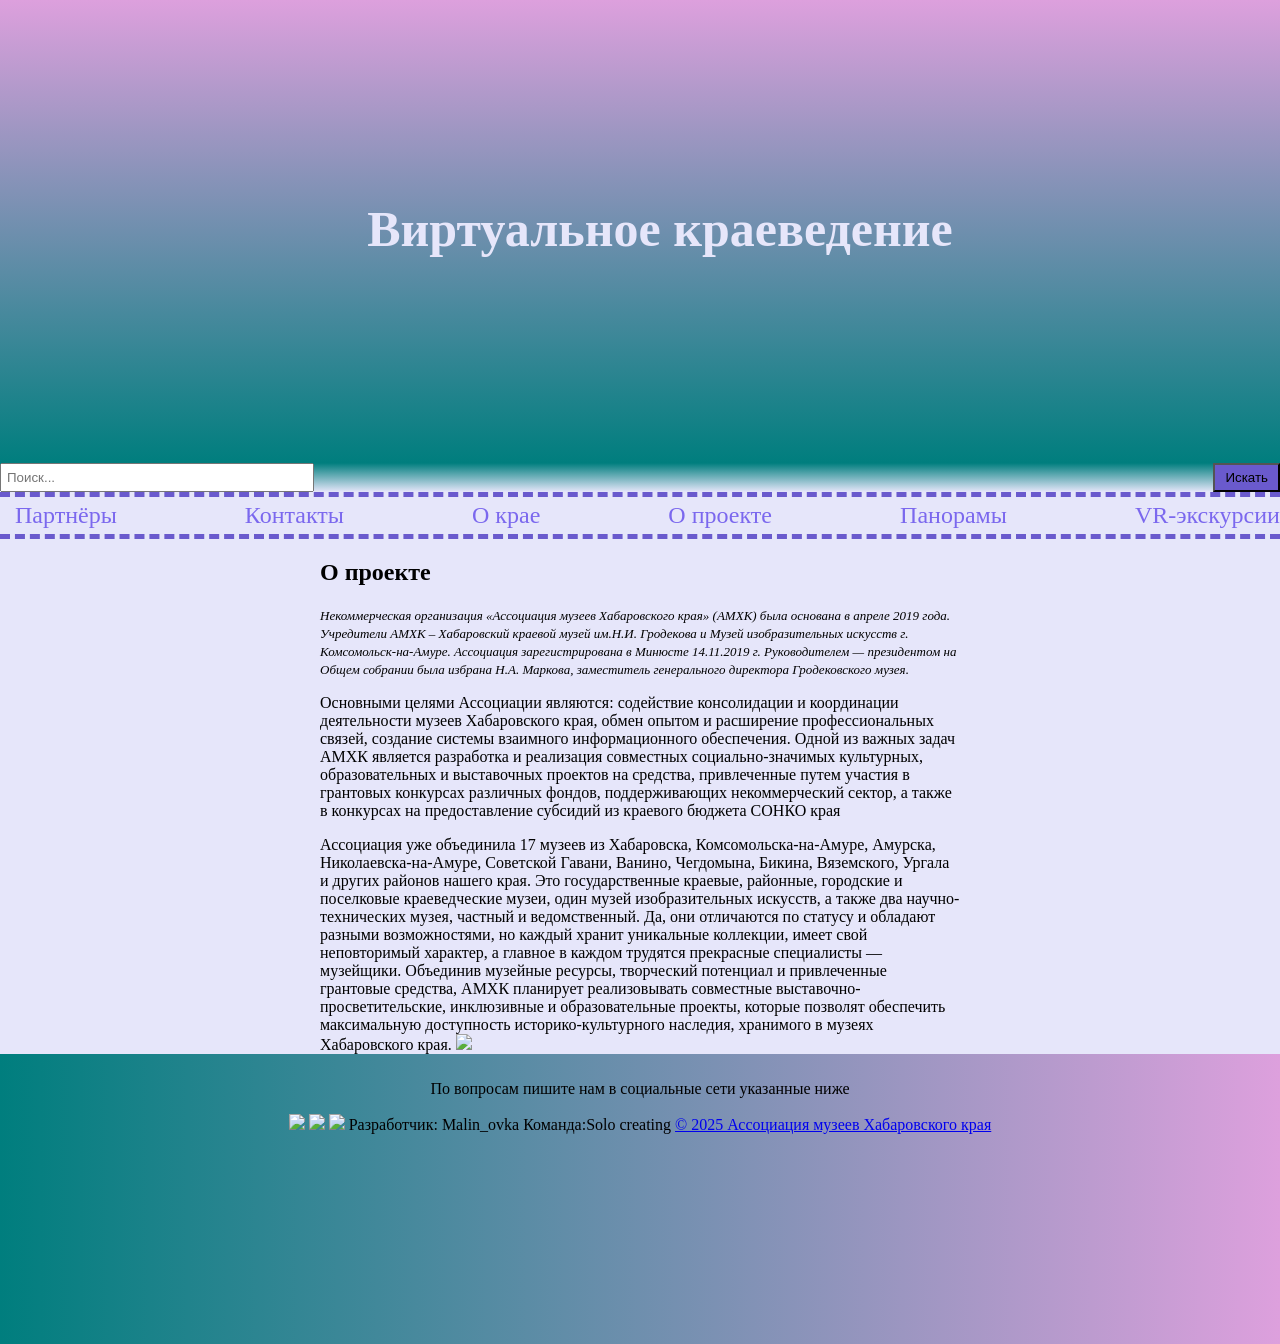
==== index.html @ 458a1da1 "Add files via upload" ====
<!DOCTYPE html>
<html lang="en">
    <meta charset="UTF-8">
    <link rel='stylesheet' href='CSS.css'>
    <title>Виртуальное краеведение</title>
 <body> 
 <meta name="google-site-verification" content="ejl7MgL__fWrnYDZq-q5yiEplc8-ohiOr8DZ_Ox9Dyg" />  
<header>

<h1>Виртуальное краеведение</h1>
</header> 
<form class="search" action="/search" method="get">
    <input type="text" name="query" placeholder="Поиск...">
    <button type="submit">Искать</button>
</form>
    <nav>
        <a class="nav-link" href="team.html"><span>Партнёры</span></a>
        <a class="nav-link" href="https://khabkraimuseum.wordpress.com/"><span>Контакты</span></a>
       <a class="nav-link" href="aboutkray.html"><span>О крае</span></a>
       <a class="nav-link" href="index.html.html"><span>О проекте</span></a>
       <a class="nav-link" href="panorama.html"><span>Панорамы</span></a>
       <a class="nav-link" href="VR.html"><span>VR-экскурсии</span></a>
    </nav>
 

    <main class='progect'>
        <h2>О проекте</h2>
        
        <t1><i>Некоммерческая организация «Ассоциация музеев Хабаровского края» (АМХК) была основана в апреле 2019 года. Учредители АМХК – Хабаровский краевой музей им.Н.И. Гродекова и Музей изобразительных искусств г. Комсомольск-на-Амуре. Ассоциация зарегистрирована в Минюсте 14.11.2019 г. Руководителем — президентом на Общем собрании  была избрана Н.А. Маркова, заместитель генерального директора Гродековского музея.</i></t1>
        
        <p>Основными целями Ассоциации являются: содействие консолидации  и координации деятельности музеев Хабаровского края, обмен опытом и расширение профессиональных связей, создание системы взаимного информационного обеспечения. Одной из важных задач АМХК является разработка и реализация совместных социально-значимых культурных, образовательных и выставочных проектов на средства, привлеченные путем участия в грантовых конкурсах различных фондов, поддерживающих некоммерческий сектор, а также в конкурсах на предоставление субсидий из краевого бюджета СОНКО края</p>

        <t3>Ассоциация уже объединила 17 музеев из Хабаровска, Комсомольска-на-Амуре, Амурска, Николаевска-на-Амуре, Советской Гавани, Ванино, Чегдомына, Бикина, Вяземского, Ургала и других районов нашего края. Это государственные краевые, районные, городские и поселковые краеведческие музеи,  один музей изобразительных искусств, а также два научно-технических музея, частный и ведомственный. Да, они отличаются по статусу и обладают разными возможностями, но каждый хранит уникальные коллекции, имеет свой неповторимый характер, а главное в каждом трудятся прекрасные специалисты — музейщики. Объединив музейные ресурсы, творческий потенциал и привлеченные грантовые средства, АМХК планирует реализовывать совместные выставочно-просветительские, инклюзивные и образовательные проекты, которые позволят обеспечить максимальную доступность историко-культурного наследия, хранимого в музеях Хабаровского края.</t3>

        <img class="logo" src="https://mail.yandex.ru/message_part/лого+ассоциации+мини.png?_uid=1895197903&hid=1.1.2&ids=189151184349561223&name=лого+ассоциации+мини.png&yandex_class=yandex_inline_content_320.mail:1895197903.E9876654:365700520755187471563695650831_1.1.2_189151184349561223" height="200px">
    </main>
        

    
</body>
<div class="container">
  

<footer class="footer">
<p>По вопросам пишите нам в социальные сети указанные ниже</p>
<a class="sots_seti" href="https://web.telegram.org/a/"><img class="cts" src="https://новодвинск.петромост.рф/bitrix/templates/pie/tg.png" height="50px"></a>

<a class="sots_seti" href="https://web.whatsapp.com/"><img class="cts" src="https://i.pinimg.com/originals/0b/73/58/0b7358788324a8d9353272c63ba7704b.png" height="50px"></a>

<a class="sots_seti" href="https://vk.com/"><img class="cts" src="https://upload.wikimedia.org/wikipedia/commons/thumb/2/21/VK.com-logo.svg/1200px-VK.com-logo.svg.png" height="50px"></a>
<t4> Разработчик: Malin_ovka Команда:Solo creating</t4>
<a href="https://khabkraimuseum.wordpress.com/">© 2025 Ассоциация музеев Хабаровского края</a>


<body>

<div style="height:200px">
</div>

<button onclick="topFunction()" id="myBtn" title="Наверх">↑ Наверх</button>

<script>
window.onscroll = function() {scrollFunction()};

function scrollFunction() {
  if (document.body.scrollTop > 20 || document.documentElement.scrollTop > 20) {
    document.getElementById("myBtn").style.display = "block";
  } else {
    document.getElementById("myBtn").style.display = "none";
  }
}

function topFunction() {
  document.body.scrollTop = 0;
  document.documentElement.scrollTop = 0;
}
</script>

</div>
</footer>
</html>
---- CSS.css ----
body{
    background-color: #e6e6fa;
    margin: 0;
    min-height: 100vh; 
    position: relative;
}
h1{font-size: 50px;
    color: #e6e6fa;
    font-family:Arial Black;
    padding-top:200px;
    padding-bottom: 205px;
    padding-right: 10px;
    padding-left:50px;
    text-stroke: 10px #7B68EE;
    margin: 0px;
    background-image: url(https://mail.yandex.ru/message_part/лого+ассоциации+новый.png?_uid=1895197903&name=лого+ассоциации+новый.png&hid=1.2&ids=189151184349561208&no_disposition=y&exif_rotate=y);
    justify-content:space-around;
    background-repeat: no-repeat;
    justify-content: right;
}

header{
    
    text-align: center;
    background-image: linear-gradient(#dda0dd, #007e7e);
}

.search{
    background-image: linear-gradient(#007e7e, #e6e6fa);
    justify-content: center;
    display: flex;
    justify-content: space-between;
}

form {
    display: flex;
    justify-content: center;
    margin: 0px;
}

input[type="text"] {
    width: 300px;
    padding: 5px;
    margin-right: 0px;
}

button {
    padding: 5px 10px;
  background-color: #6A5ACD;
}

nav{
    color: ;
    background-color: #e6e6fa;
	border-top: 5px dashed #6A5ACD;
    border-bottom: 5px dashed #6A5ACD;
    padding: 5px 0px 5px 15px;
    display: flex;
    justify-content: space-between;
}

.nav-link{
	font-size: 24px;
    color: #7B68EE;
    border-bottom: 5px solid none;
    text-decoration: none;
    display: block;
    }
.nav-link:hover{
    opacity: 0.5;border: 10px solid #e6e6fa;
}

}

h2{ justify-content: space-between;
    font-size: 40px;
    color: #007e7e;
    font-family: Comic Sans MS;
    justify-content:space-around;
    text-align: center;
}

h3{
    font-size: 40px;
    color:#007e7e;
    font-family:Comic Sans MS; 
}

t1{
    margin: 0;
    padding: 0;
    justify-content: space-between;
    justify-content:space-around;
    text-align: center;
    font-family: Arial Black;
    font-size: 13px;
    text-align: center;
}
main.progect{
    padding: 0;
    justify-content: center;
    width: 50%; 
    margin: 0 auto;
}
logo{
    flex-wrap: wrap;
    display: flex;
    float: right;
}


footer {
    background-image: linear-gradient(to right,#007e7e, #dda0dd);
    
    bottom: 0;
    left: 0;
    width: 100%;
    text-align: center;
    padding: 10px 0;
}

.back-to-top {
    color: 255, 0, 0;
    position: fixed;
    bottom: 20px;
    right: 20px;
    display: none;
    font-size: 24px;
    color: #ffff;
    background: #0000;
    padding: 5px 10px;
    border-radius: 5px;
    cursor: pointer;
    z-index: 1000;
}
.back-to-top:hover {
    background: #333;
    text-decoration: none;
}
iframe{
    pozition: fixed;
    float: right;
    border-top: 5px dashed #6A5ACD;
    border-bottom: 5px dashed #6A5ACD;
    display: flex;
    justify-content: space-between;
}
#myBtn {
  display: none;
  position: fixed;
  bottom: 20px;
  right: 30px;
  z-index: 99;
  border: none;
  outline: none;
  background-color: #555;
  color: white;
  cursor: pointer;
  padding: 15px;
  border-radius: 10px;
  font-size: 18px;
}

#myBtn:hover {
  background-color: #333;
}
t4{
    
    
}
.rama{
    size:100%;
}
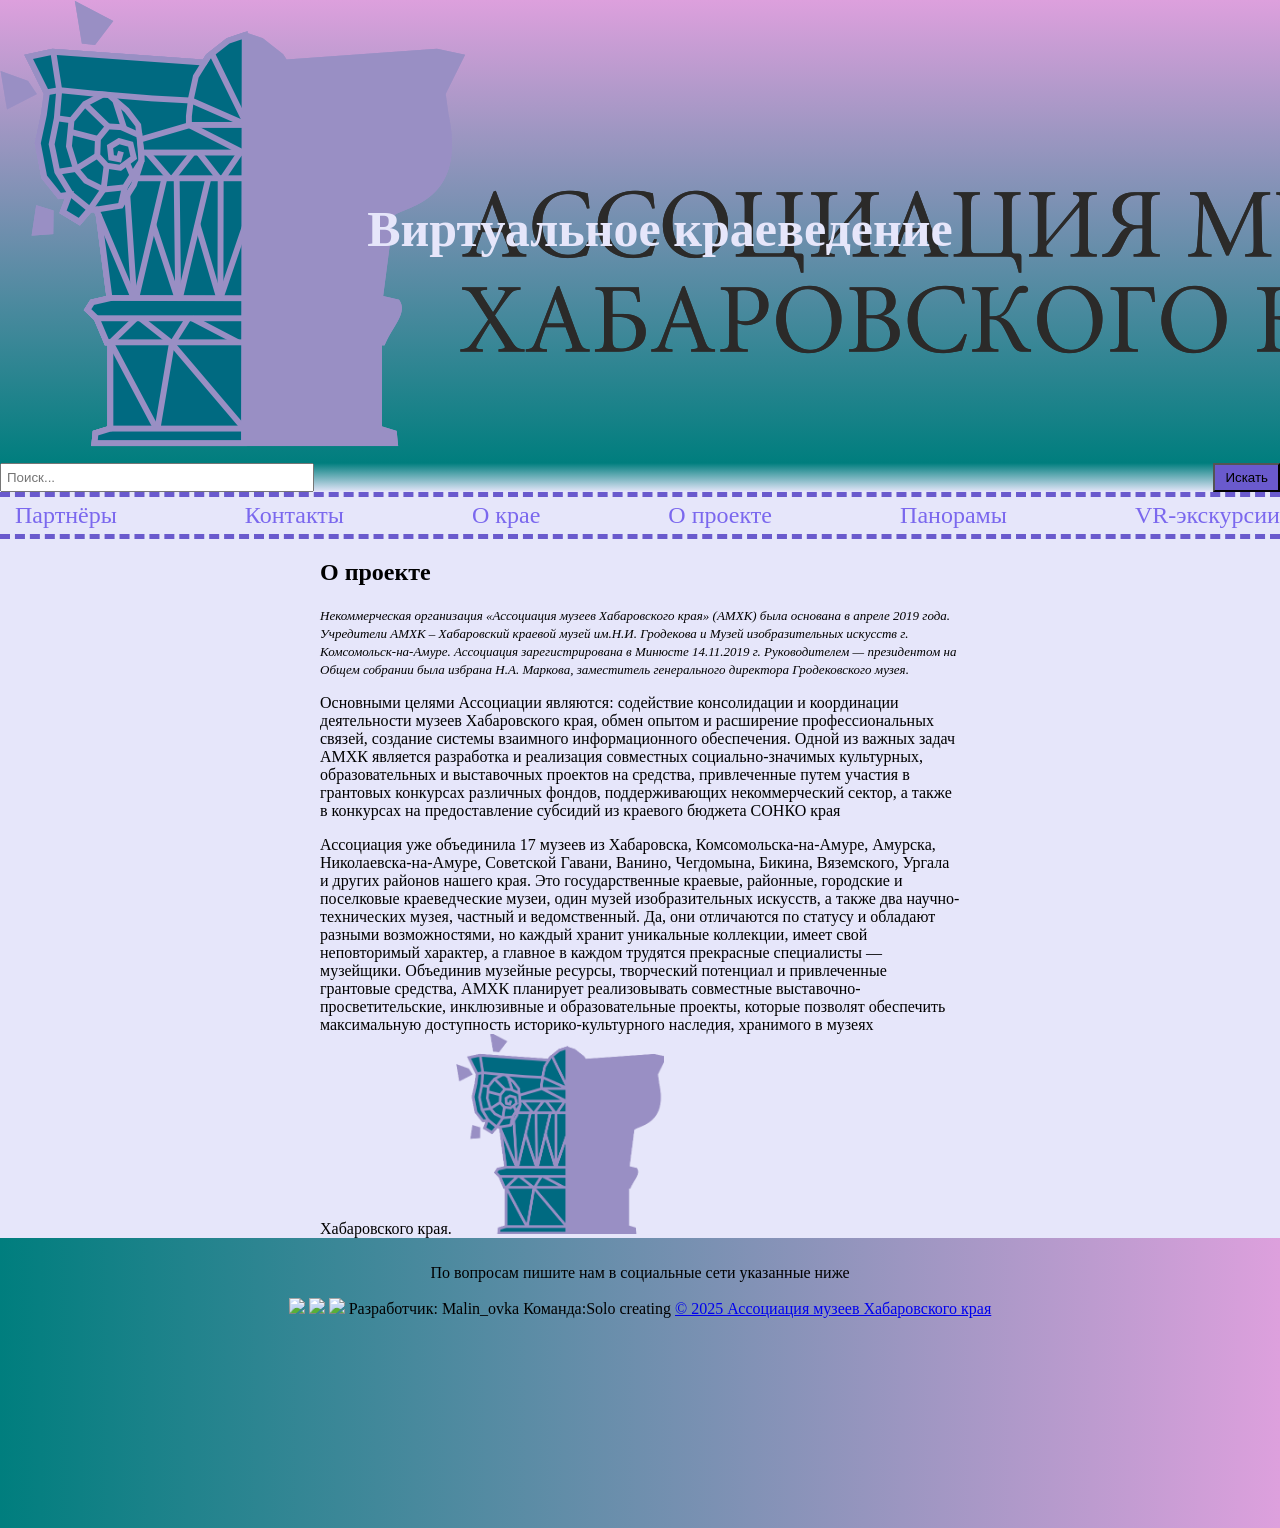
==== commit a88ac529: "Add files via upload" ====
--- a/index.html
+++ b/index.html
@@ -32,7 +32,7 @@
 
         <t3>Ассоциация уже объединила 17 музеев из Хабаровска, Комсомольска-на-Амуре, Амурска, Николаевска-на-Амуре, Советской Гавани, Ванино, Чегдомына, Бикина, Вяземского, Ургала и других районов нашего края. Это государственные краевые, районные, городские и поселковые краеведческие музеи,  один музей изобразительных искусств, а также два научно-технических музея, частный и ведомственный. Да, они отличаются по статусу и обладают разными возможностями, но каждый хранит уникальные коллекции, имеет свой неповторимый характер, а главное в каждом трудятся прекрасные специалисты — музейщики. Объединив музейные ресурсы, творческий потенциал и привлеченные грантовые средства, АМХК планирует реализовывать совместные выставочно-просветительские, инклюзивные и образовательные проекты, которые позволят обеспечить максимальную доступность историко-культурного наследия, хранимого в музеях Хабаровского края.</t3>
 
-        <img class="logo" src="https://mail.yandex.ru/message_part/лого+ассоциации+мини.png?_uid=1895197903&hid=1.1.2&ids=189151184349561223&name=лого+ассоциации+мини.png&yandex_class=yandex_inline_content_320.mail:1895197903.E9876654:365700520755187471563695650831_1.1.2_189151184349561223" height="200px">
+        <img class="logo" src="logo_mini.png" height="200px">
     </main>
         
 
--- a/CSS.css
+++ b/CSS.css
@@ -13,7 +13,7 @@
     padding-left:50px;
     text-stroke: 10px #7B68EE;
     margin: 0px;
-    background-image: url(https://mail.yandex.ru/message_part/лого+ассоциации+новый.png?_uid=1895197903&name=лого+ассоциации+новый.png&hid=1.2&ids=189151184349561208&no_disposition=y&exif_rotate=y);
+    background-image: url("logo.png");
     justify-content:space-around;
     background-repeat: no-repeat;
     justify-content: right;
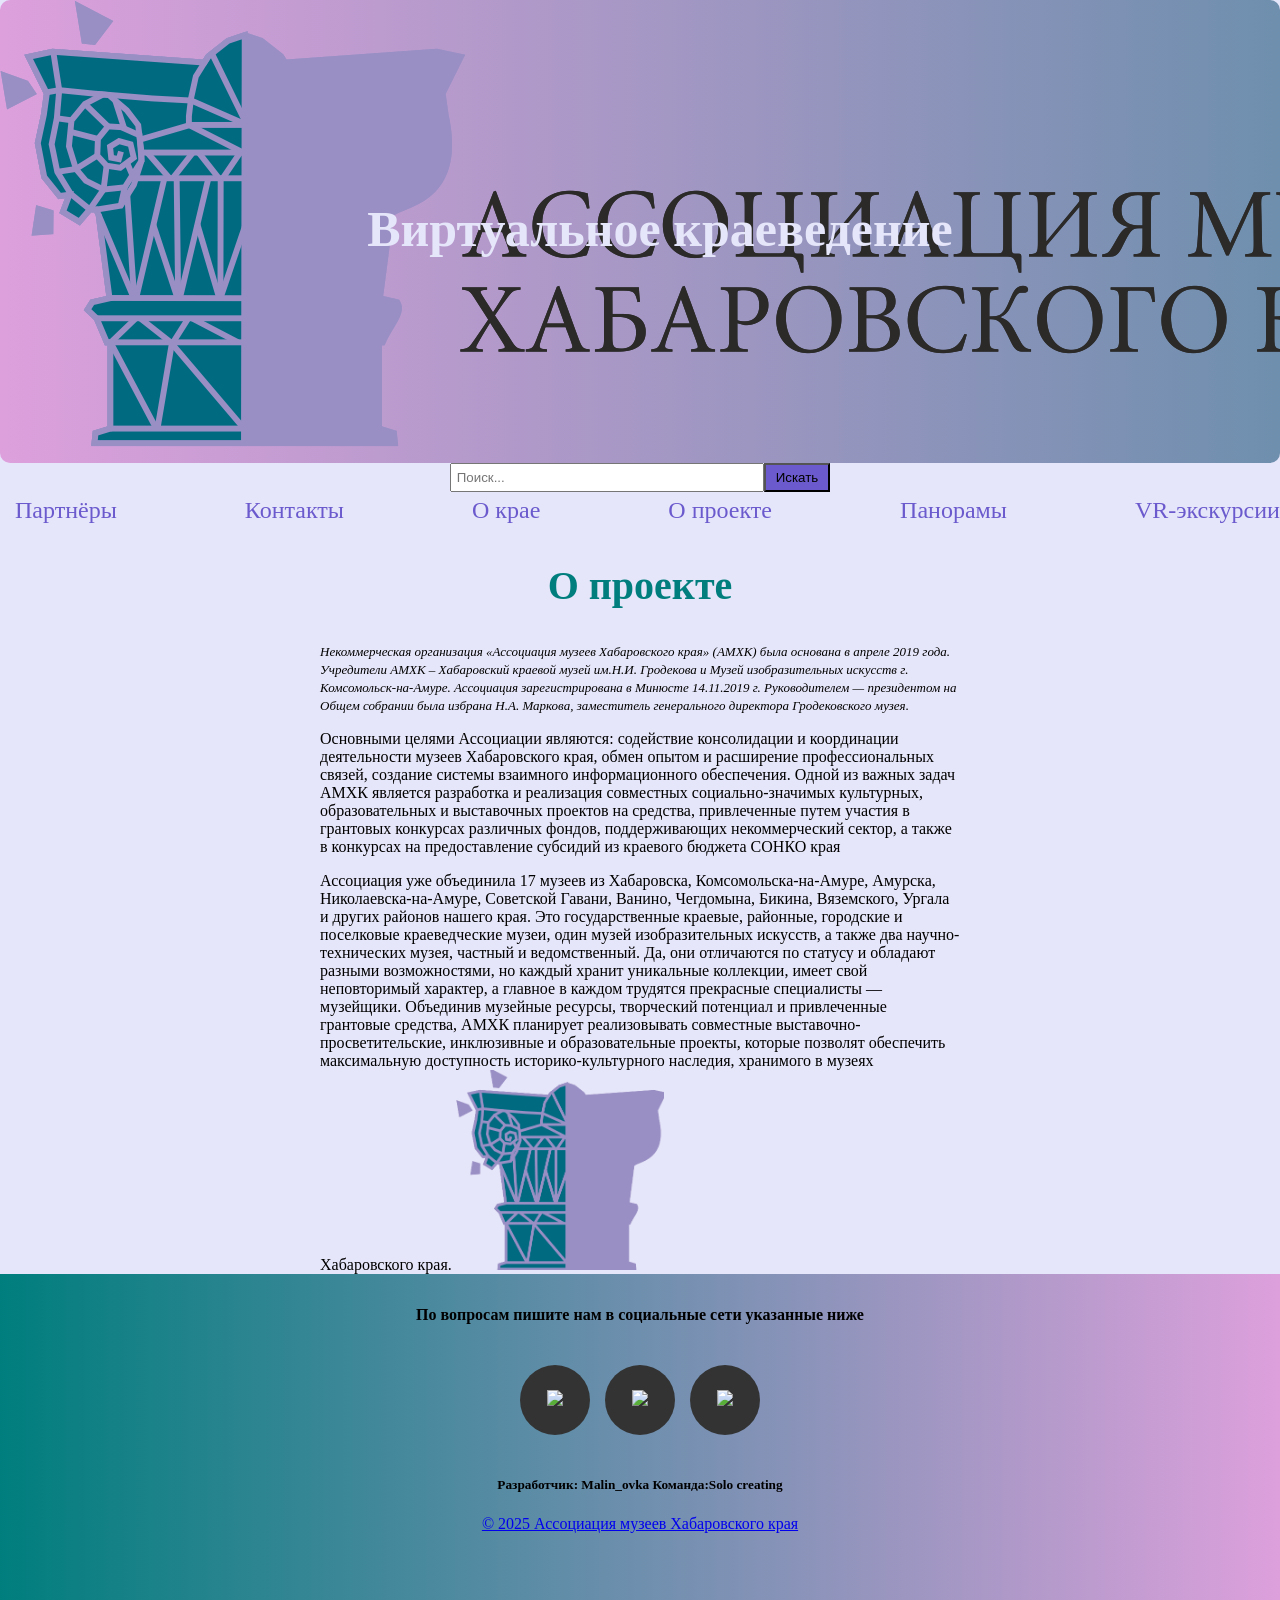
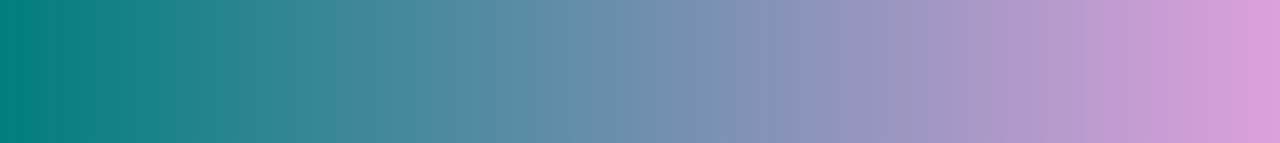
==== commit 490e6fb9: "Add files via upload" ====
--- a/index.html
+++ b/index.html
@@ -4,7 +4,6 @@
     <link rel='stylesheet' href='CSS.css'>
     <title>Виртуальное краеведение</title>
  <body> 
- <meta name="google-site-verification" content="ejl7MgL__fWrnYDZq-q5yiEplc8-ohiOr8DZ_Ox9Dyg" />  
 <header>
 
 <h1>Виртуальное краеведение</h1>
@@ -13,7 +12,7 @@
     <input type="text" name="query" placeholder="Поиск...">
     <button type="submit">Искать</button>
 </form>
-    <nav>
+<nav>
         <a class="nav-link" href="team.html"><span>Партнёры</span></a>
         <a class="nav-link" href="https://khabkraimuseum.wordpress.com/"><span>Контакты</span></a>
        <a class="nav-link" href="aboutkray.html"><span>О крае</span></a>
@@ -21,8 +20,6 @@
        <a class="nav-link" href="panorama.html"><span>Панорамы</span></a>
        <a class="nav-link" href="VR.html"><span>VR-экскурсии</span></a>
     </nav>
- 
-
     <main class='progect'>
         <h2>О проекте</h2>
         
@@ -42,13 +39,17 @@
   
 
 <footer class="footer">
-<p>По вопросам пишите нам в социальные сети указанные ниже</p>
-<a class="sots_seti" href="https://web.telegram.org/a/"><img class="cts" src="https://новодвинск.петромост.рф/bitrix/templates/pie/tg.png" height="50px"></a>
+<h4>По вопросам пишите нам в социальные сети указанные ниже</h4>
 
-<a class="sots_seti" href="https://web.whatsapp.com/"><img class="cts" src="https://i.pinimg.com/originals/0b/73/58/0b7358788324a8d9353272c63ba7704b.png" height="50px"></a>
+<div class="social-icons">
+    <a href="https://web.whatsapp.com/" class="social-icon"><i class="fab fa-facebook-f"><img class="cts" src="https://i.pinimg.com/originals/0b/73/58/0b7358788324a8d9353272c63ba7704b.png" height="50px"></i></a>
 
-<a class="sots_seti" href="https://vk.com/"><img class="cts" src="https://upload.wikimedia.org/wikipedia/commons/thumb/2/21/VK.com-logo.svg/1200px-VK.com-logo.svg.png" height="50px"></a>
-<t4> Разработчик: Malin_ovka Команда:Solo creating</t4>
+    <a href="https://web.telegram.org/a/" class="social-icon"><i class="fab fa-twitter"><img class="cts" src="https://i.pinimg.com/originals/7e/5b/24/7e5b2431815817d02c17b00e33c84e3d.png" height="50px"></i></a></i></a>
+
+    <a href="https://vk.com/" class="social-icon"><i class="fab fa-instagram"><img class="cts" src="https://www.seekpng.com/png/full/207-2078701_download-vk-icon.png" height="45px"></i></a>
+  </div>
+
+<h5>Разработчик: Malin_ovka Команда:Solo creating</h5>
 <a href="https://khabkraimuseum.wordpress.com/">© 2025 Ассоциация музеев Хабаровского края</a>
 
 
--- a/CSS.css
+++ b/CSS.css
@@ -4,7 +4,8 @@
     min-height: 100vh; 
     position: relative;
 }
-h1{font-size: 50px;
+h1{
+    font-size: 50px;
     color: #e6e6fa;
     font-family:Arial Black;
     padding-top:200px;
@@ -17,20 +18,27 @@
     justify-content:space-around;
     background-repeat: no-repeat;
     justify-content: right;
+    
 }
 
 header{
-    
-    text-align: center;
-    background-image: linear-gradient(#dda0dd, #007e7e);
-}
-
-.search{
-    background-image: linear-gradient(#007e7e, #e6e6fa);
-    justify-content: center;
-    display: flex;
-    justify-content: space-between;
-}
+    text-align: center;
+    background: linear-gradient(90deg, #dda0dd, #007e7e, #dda0dd);
+    animation: gradient-move 3s linear infinite;
+    border-radius: 10px;
+    background-size: 400% 500%
+}
+
+
+@keyframes gradient-move {
+  0% {
+    background-position: 0% 50%;
+  }
+  100% {
+    background-position: 100% 50%;
+  }
+}
+
 
 form {
     display: flex;
@@ -52,24 +60,42 @@
 nav{
     color: ;
     background-color: #e6e6fa;
-	border-top: 5px dashed #6A5ACD;
-    border-bottom: 5px dashed #6A5ACD;
     padding: 5px 0px 5px 15px;
     display: flex;
     justify-content: space-between;
 }
 
 .nav-link{
+    display: inline-block;
+    position: relative;
+    cursor: pointer;
+    transition: 0.4s all ease;
 	font-size: 24px;
-    color: #7B68EE;
-    border-bottom: 5px solid none;
+    color: #6A5ACD;
     text-decoration: none;
-    display: block;
     }
+
 .nav-link:hover{
-    opacity: 0.5;border: 10px solid #e6e6fa;
-}
-
+    color:#6495ED ;
+    transition: 0.4s all ease;
+}
+
+.nav-link::after{
+    content: '';
+    position: absolute;
+    width: 100%;
+    transform: scaleX(0);
+    height: 2px;
+    bottom: -5px;
+    left: 0;
+    background-color: #6A5ACD;
+    transform-origin:bottom right ;
+    transition: transform 0.5s ease-out;
+
+}
+.nav-link:hover::after{
+    transform: scaleX(1);
+    transform-origin: bottom left;
 }
 
 h2{ justify-content: space-between;
@@ -103,6 +129,8 @@
     margin: 0 auto;
 }
 logo{
+    animation: cubic-bezier(.1,1,0,.9);
+    animation: cub;
     flex-wrap: wrap;
     display: flex;
     float: right;
@@ -127,13 +155,14 @@
     display: none;
     font-size: 24px;
     color: #ffff;
-    background: #0000;
+    background: #2F4F4F;
     padding: 5px 10px;
     border-radius: 5px;
     cursor: pointer;
     z-index: 1000;
 }
 .back-to-top:hover {
+
     background: #333;
     text-decoration: none;
 }
@@ -154,7 +183,7 @@
   border: none;
   outline: none;
   background-color: #555;
-  color: white;
+  color: #FFFAFA;
   cursor: pointer;
   padding: 15px;
   border-radius: 10px;
@@ -162,7 +191,8 @@
 }
 
 #myBtn:hover {
-  background-color: #333;
+  background-color: #F0F8FF;
+  color: #000000
 }
 t4{
     
@@ -171,3 +201,33 @@
 .rama{
     size:100%;
 }
+
+
+  .social-icons {
+    display: flex;
+    gap: 15px;
+    justify-content: center;
+    padding: 20px 0;
+  }
+  
+  .social-icon {
+    width: 70px;
+    height: 70px;
+    border-radius: 50%;
+    background: #333;
+    color: white;
+    display: flex;
+    align-items: center;
+    justify-content: center;
+    transition: all 0.3s ease;
+    text-decoration: none;
+  }
+  
+  .social-icon:hover {
+    transform: translateY(-10px) scale(1.1);
+    box-shadow: 0 5px 15px rgba(0,0,0,0.3);
+  }
+  
+  .social-icon:nth-child(1):hover { background: #3b5998; } /* FB */
+  .social-icon:nth-child(2):hover { background: #3b5998; } /* Twitter */
+  .social-icon:nth-child(3):hover { background: #3b5998; } /* Instagram */
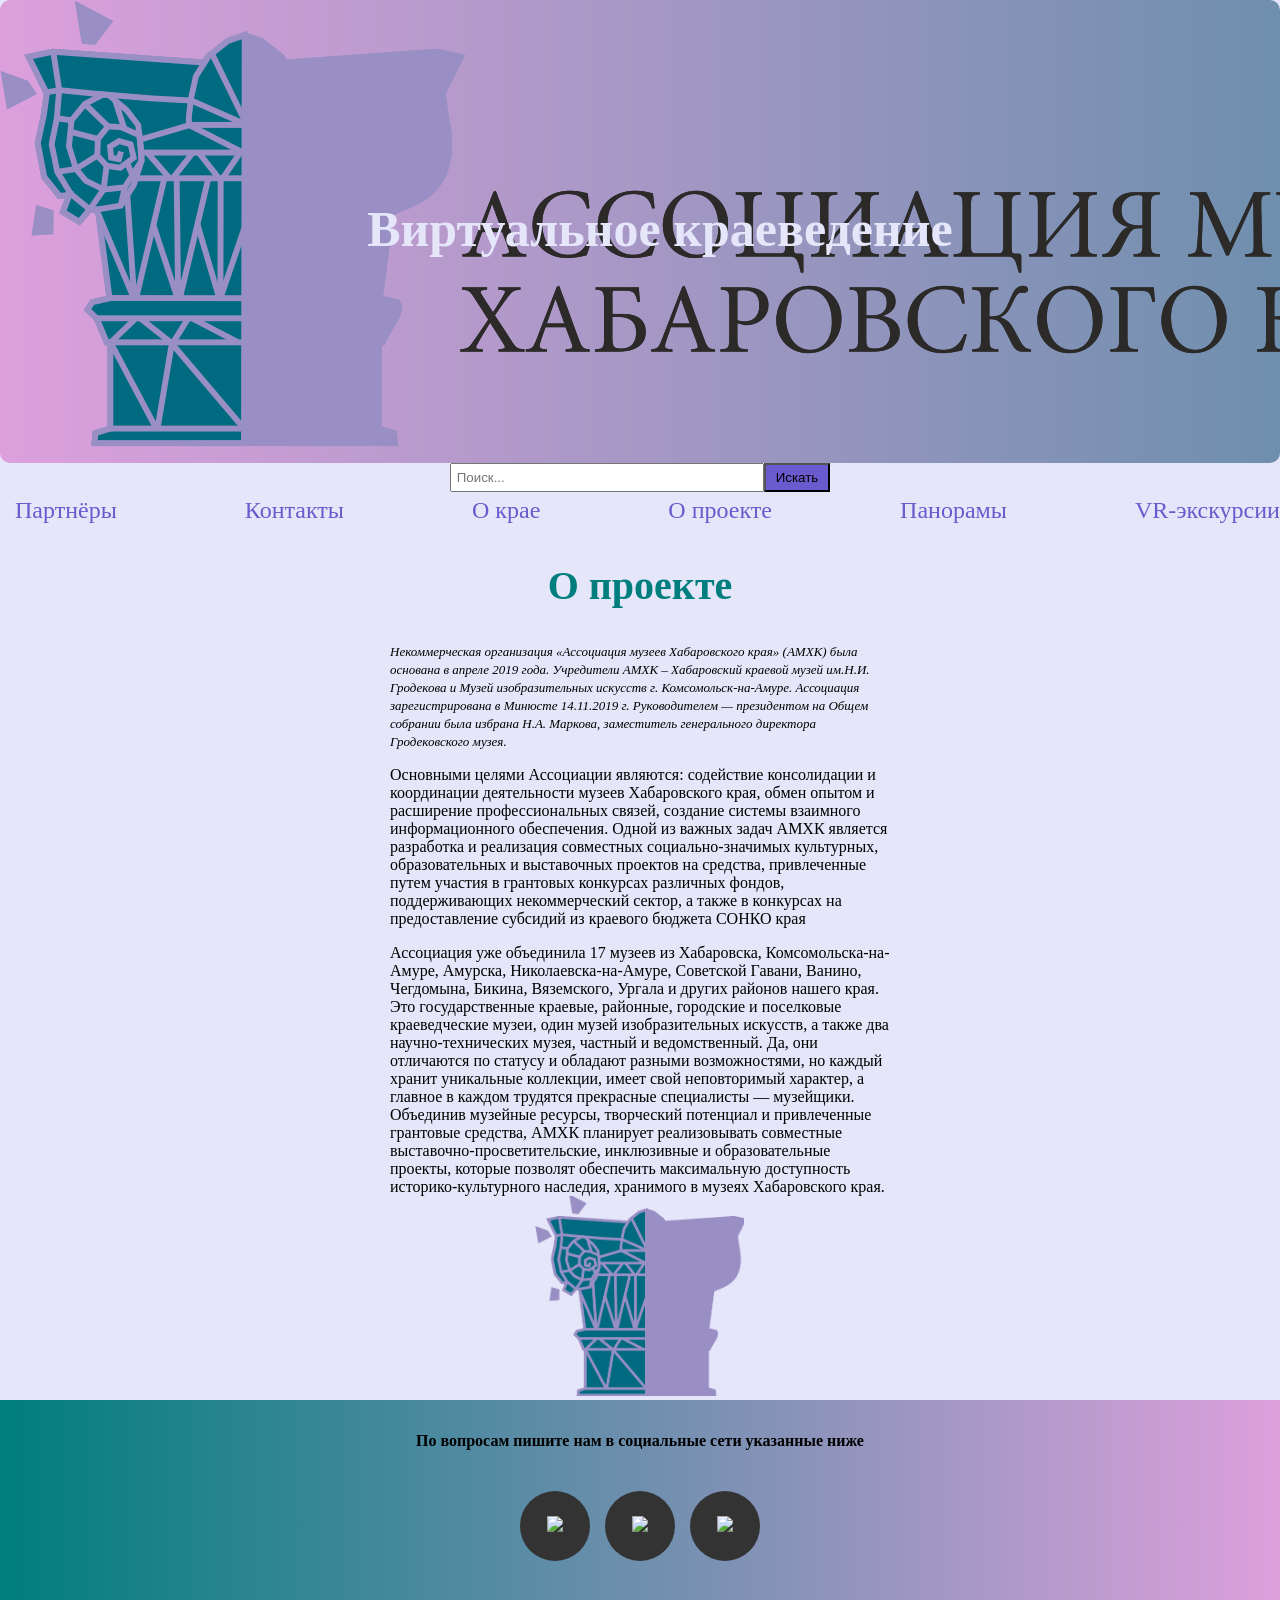
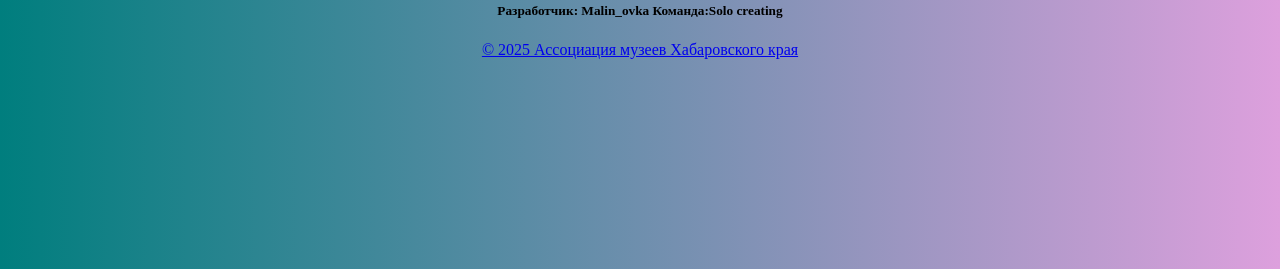
==== commit 53e13348: "Add files via upload" ====
--- a/index.html
+++ b/index.html
@@ -5,7 +5,6 @@
     <title>Виртуальное краеведение</title>
  <body> 
 <header>
-
 <h1>Виртуальное краеведение</h1>
 </header> 
 <form class="search" action="/search" method="get">
@@ -22,13 +21,13 @@
     </nav>
     <main class='progect'>
         <h2>О проекте</h2>
-        
+<div style="width: 500px; overflow: hidden;  margin: 0 auto;">
         <t1><i>Некоммерческая организация «Ассоциация музеев Хабаровского края» (АМХК) была основана в апреле 2019 года. Учредители АМХК – Хабаровский краевой музей им.Н.И. Гродекова и Музей изобразительных искусств г. Комсомольск-на-Амуре. Ассоциация зарегистрирована в Минюсте 14.11.2019 г. Руководителем — президентом на Общем собрании  была избрана Н.А. Маркова, заместитель генерального директора Гродековского музея.</i></t1>
-        
         <p>Основными целями Ассоциации являются: содействие консолидации  и координации деятельности музеев Хабаровского края, обмен опытом и расширение профессиональных связей, создание системы взаимного информационного обеспечения. Одной из важных задач АМХК является разработка и реализация совместных социально-значимых культурных, образовательных и выставочных проектов на средства, привлеченные путем участия в грантовых конкурсах различных фондов, поддерживающих некоммерческий сектор, а также в конкурсах на предоставление субсидий из краевого бюджета СОНКО края</p>
 
         <t3>Ассоциация уже объединила 17 музеев из Хабаровска, Комсомольска-на-Амуре, Амурска, Николаевска-на-Амуре, Советской Гавани, Ванино, Чегдомына, Бикина, Вяземского, Ургала и других районов нашего края. Это государственные краевые, районные, городские и поселковые краеведческие музеи,  один музей изобразительных искусств, а также два научно-технических музея, частный и ведомственный. Да, они отличаются по статусу и обладают разными возможностями, но каждый хранит уникальные коллекции, имеет свой неповторимый характер, а главное в каждом трудятся прекрасные специалисты — музейщики. Объединив музейные ресурсы, творческий потенциал и привлеченные грантовые средства, АМХК планирует реализовывать совместные выставочно-просветительские, инклюзивные и образовательные проекты, которые позволят обеспечить максимальную доступность историко-культурного наследия, хранимого в музеях Хабаровского края.</t3>
-
+</div>
+<div style="margin: 0 auto;width: 210px; overflow: hidden;">
         <img class="logo" src="logo_mini.png" height="200px">
     </main>
         
@@ -42,11 +41,11 @@
 <h4>По вопросам пишите нам в социальные сети указанные ниже</h4>
 
 <div class="social-icons">
-    <a href="https://web.whatsapp.com/" class="social-icon"><i class="fab fa-facebook-f"><img class="cts" src="https://i.pinimg.com/originals/0b/73/58/0b7358788324a8d9353272c63ba7704b.png" height="50px"></i></a>
+    <a href="https://web.whatsapp.com/" class="social-icon"><i class="fab fa-WA"><img class="cts" src="https://i.pinimg.com/originals/0b/73/58/0b7358788324a8d9353272c63ba7704b.png" height="50px"></i></a>
 
-    <a href="https://web.telegram.org/a/" class="social-icon"><i class="fab fa-twitter"><img class="cts" src="https://i.pinimg.com/originals/7e/5b/24/7e5b2431815817d02c17b00e33c84e3d.png" height="50px"></i></a></i></a>
+    <a href="https://web.telegram.org/a/" class="social-icon"><i class="fab fa-TG"><img class="cts" src="https://i.pinimg.com/originals/7e/5b/24/7e5b2431815817d02c17b00e33c84e3d.png" height="50px"></i></a></i></a>
 
-    <a href="https://vk.com/" class="social-icon"><i class="fab fa-instagram"><img class="cts" src="https://www.seekpng.com/png/full/207-2078701_download-vk-icon.png" height="45px"></i></a>
+    <a href="https://vk.com/" class="social-icon"><i class="fab fa-VK"><img class="cts" src="https://www.seekpng.com/png/full/207-2078701_download-vk-icon.png" height="45px"></i></a>
   </div>
 
 <h5>Разработчик: Malin_ovka Команда:Solo creating</h5>
--- a/CSS.css
+++ b/CSS.css
@@ -58,6 +58,7 @@
 }
 
 nav{
+
     color: ;
     background-color: #e6e6fa;
     padding: 5px 0px 5px 15px;
@@ -66,6 +67,7 @@
 }
 
 .nav-link{
+    border-top: 5px solid none;
     display: inline-block;
     position: relative;
     cursor: pointer;
@@ -106,7 +108,7 @@
     text-align: center;
 }
 
-h3{
+h3{text-align: center;
     font-size: 40px;
     color:#007e7e;
     font-family:Comic Sans MS; 
@@ -117,7 +119,6 @@
     padding: 0;
     justify-content: space-between;
     justify-content:space-around;
-    text-align: center;
     font-family: Arial Black;
     font-size: 13px;
     text-align: center;
@@ -166,7 +167,7 @@
     background: #333;
     text-decoration: none;
 }
-iframe{
+.iframe{
     pozition: fixed;
     float: right;
     border-top: 5px dashed #6A5ACD;
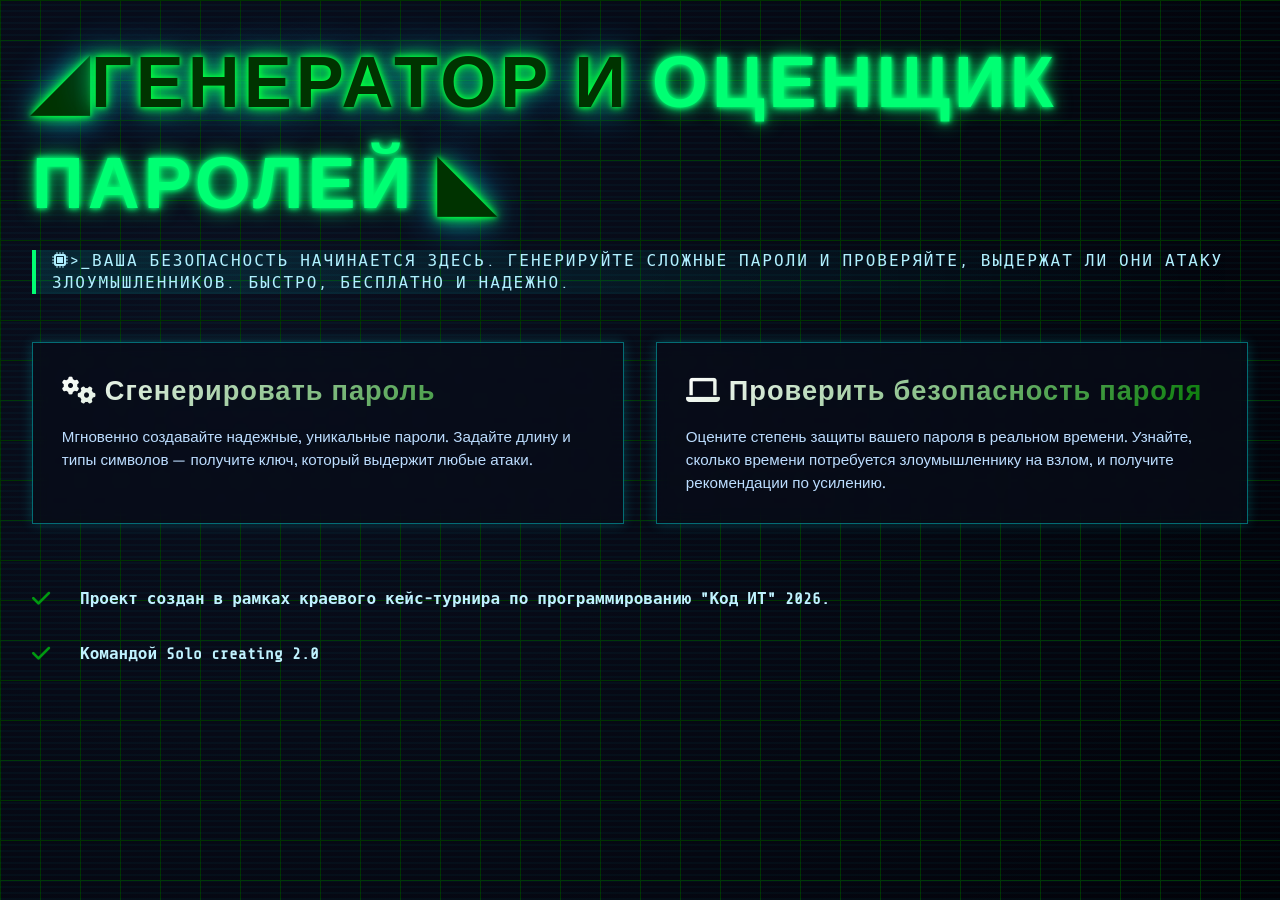
==== commit 66282b01: "Add files via upload" ====
--- a/index.html
+++ b/index.html
@@ -1,82 +1,57 @@
 <!DOCTYPE html>
-<html lang="en">
+<html lang="ru">
+<head>
     <meta charset="UTF-8">
-    <link rel='stylesheet' href='CSS.css'>
-    <title>Виртуальное краеведение</title>
- <body> 
-<header>
-<h1>Виртуальное краеведение</h1>
-</header> 
-<form class="search" action="/search" method="get">
-    <input type="text" name="query" placeholder="Поиск...">
-    <button type="submit">Искать</button>
-</form>
-<nav>
-        <a class="nav-link" href="team.html"><span>Партнёры</span></a>
-        <a class="nav-link" href="https://khabkraimuseum.wordpress.com/"><span>Контакты</span></a>
-       <a class="nav-link" href="aboutkray.html"><span>О крае</span></a>
-       <a class="nav-link" href="index.html.html"><span>О проекте</span></a>
-       <a class="nav-link" href="panorama.html"><span>Панорамы</span></a>
-       <a class="nav-link" href="VR.html"><span>VR-экскурсии</span></a>
-    </nav>
-    <main class='progect'>
-        <h2>О проекте</h2>
-<div style="width: 500px; overflow: hidden;  margin: 0 auto;">
-        <t1><i>Некоммерческая организация «Ассоциация музеев Хабаровского края» (АМХК) была основана в апреле 2019 года. Учредители АМХК – Хабаровский краевой музей им.Н.И. Гродекова и Музей изобразительных искусств г. Комсомольск-на-Амуре. Ассоциация зарегистрирована в Минюсте 14.11.2019 г. Руководителем — президентом на Общем собрании  была избрана Н.А. Маркова, заместитель генерального директора Гродековского музея.</i></t1>
-        <p>Основными целями Ассоциации являются: содействие консолидации  и координации деятельности музеев Хабаровского края, обмен опытом и расширение профессиональных связей, создание системы взаимного информационного обеспечения. Одной из важных задач АМХК является разработка и реализация совместных социально-значимых культурных, образовательных и выставочных проектов на средства, привлеченные путем участия в грантовых конкурсах различных фондов, поддерживающих некоммерческий сектор, а также в конкурсах на предоставление субсидий из краевого бюджета СОНКО края</p>
+    <meta name="viewport" content="width=device-width, initial-scale=1.0, user-scalable=no">
+    <title>Сгенерируй свой пароль</title>
+    <link href="https://fonts.googleapis.com/css2?family=Space+Grotesk:wght@300;400;500;600;700&family=Share+Tech+Mono&display=swap" rel="stylesheet">
+    <link rel="stylesheet" href="https://cdnjs.cloudflare.com/ajax/libs/font-awesome/6.0.0-beta3/css/all.min.css">
+    <link rel="stylesheet" href="style.css">
+</head>
+<body>
 
-        <t3>Ассоциация уже объединила 17 музеев из Хабаровска, Комсомольска-на-Амуре, Амурска, Николаевска-на-Амуре, Советской Гавани, Ванино, Чегдомына, Бикина, Вяземского, Ургала и других районов нашего края. Это государственные краевые, районные, городские и поселковые краеведческие музеи,  один музей изобразительных искусств, а также два научно-технических музея, частный и ведомственный. Да, они отличаются по статусу и обладают разными возможностями, но каждый хранит уникальные коллекции, имеет свой неповторимый характер, а главное в каждом трудятся прекрасные специалисты — музейщики. Объединив музейные ресурсы, творческий потенциал и привлеченные грантовые средства, АМХК планирует реализовывать совместные выставочно-просветительские, инклюзивные и образовательные проекты, которые позволят обеспечить максимальную доступность историко-культурного наследия, хранимого в музеях Хабаровского края.</t3>
-</div>
-<div style="margin: 0 auto;width: 210px; overflow: hidden;">
-        <img class="logo" src="logo_mini.png" height="200px">
-    </main>
-        
+<div class="cyber-bg"></div>
+<div class="grid-overlay"></div>
+<div class="scan-lines"></div>
+<div class="noise"></div>
 
-    
-</body>
-<div class="container">
-  
+<main class="container">
+    <h1 class="neon-title">
+        <span class="cog">◢</span>ГЕНЕРАТОР И <span class="neon-green">ОЦЕНЩИК ПАРОЛЕЙ</span> <span class="blink">◣</span>
+    </h1>
+    <div class="cyber-sub">
+        <i class="fas fa-microchip"></i>>_Ваша безопасность начинается здесь.
+Генерируйте сложные пароли и проверяйте, выдержат ли они атаку злоумышленников. Быстро, бесплатно и надежно.
+    </div>
 
-<footer class="footer">
-<h4>По вопросам пишите нам в социальные сети указанные ниже</h4>
-
-<div class="social-icons">
-    <a href="https://web.whatsapp.com/" class="social-icon"><i class="fab fa-WA"><img class="cts" src="https://i.pinimg.com/originals/0b/73/58/0b7358788324a8d9353272c63ba7704b.png" height="50px"></i></a>
-
-    <a href="https://web.telegram.org/a/" class="social-icon"><i class="fab fa-TG"><img class="cts" src="https://i.pinimg.com/originals/7e/5b/24/7e5b2431815817d02c17b00e33c84e3d.png" height="50px"></i></a></i></a>
-
-    <a href="https://vk.com/" class="social-icon"><i class="fab fa-VK"><img class="cts" src="https://www.seekpng.com/png/full/207-2078701_download-vk-icon.png" height="45px"></i></a>
-  </div>
-
-<h5>Разработчик: Malin_ovka Команда:Solo creating</h5>
-<a href="https://khabkraimuseum.wordpress.com/">© 2025 Ассоциация музеев Хабаровского края</a>
+    <div class="card-grid">
+        <div class="cyber-card">
+            <a href="gnr.html">
+                <h3><i class="fa fa-cogs" aria-hidden="true"></i><strong>   Сгенерировать пароль</strong></h3>
+                <p>Мгновенно создавайте надежные, уникальные пароли. Задайте длину и типы символов — получите ключ, который выдержит любые атаки.</p>
+            </a>
+        </div>
+        <div class="cyber-card">
+            <a href="safety.html">
+                <h3><i class="fa fa-laptop" aria-hidden="true"></i><strong>   Проверить безопасность пароля</strong></h3>
+                <p>Оцените степень защиты вашего пароля в реальном времени. Узнайте, сколько времени потребуется злоумышленнику на взлом, и получите рекомендации по усилению.</p>
+            </a>    
+        </div>
+    </div>
 
 
-<body>
+    <ul class="glitch-list">
+        <li><i class="fas fa-check"></i> <strong> Проект создан в рамках краевого кейс-турнира по программированию "Код ИТ" 2026.</strong></li>
+        <li><i class="fas fa-check"></i> <strong> Командой Solo creating 2.0</strong></li>
 
-<div style="height:200px">
-</div>
+    </ul>
+    </div>
 
-<button onclick="topFunction()" id="myBtn" title="Наверх">↑ Наверх</button>
+</main>
 
-<script>
-window.onscroll = function() {scrollFunction()};
+<footer>
+</footer>
 
-function scrollFunction() {
-  if (document.body.scrollTop > 20 || document.documentElement.scrollTop > 20) {
-    document.getElementById("myBtn").style.display = "block";
-  } else {
-    document.getElementById("myBtn").style.display = "none";
-  }
-}
-
-function topFunction() {
-  document.body.scrollTop = 0;
-  document.documentElement.scrollTop = 0;
-}
-</script>
-
-</div>
-</footer>
+<script src="script.js"></script>
+</body>
 </html>
-
--- a/style.css
+++ b/style.css
@@ -0,0 +1,525 @@
+* {
+    margin: 0;
+    padding: 0;
+    box-sizing: border-box;
+}
+body {
+    background-color: #010005;
+    font-family: 'Space Grotesk', sans-serif;
+    color: #c0f2ff;
+    line-height: 1.4;
+    overflow-x: hidden;
+    position: relative;
+}
+.cyber-bg {
+    position: fixed;
+    top: 0;
+    left: 0;
+    width: 100%;
+    height: 100%;
+    z-index: -2;
+    background: radial-gradient(circle at 20% 30%, #0a0f1f, #020208);
+}
+.grid-overlay {
+    position: fixed;
+    top: 0;
+    left: 0;
+    width: 100%;
+    height: 100%;
+    background-image: 
+        linear-gradient(#003300  1px, transparent 1px),
+        linear-gradient(90deg, #003300 1px, transparent 1px);
+    background-size: 40px 40px;
+    z-index: -1;
+    pointer-events: none;
+    animation: gridMove 20s linear infinite;
+}
+@keyframes gridMove {
+    0% { transform: translate(0, 0); }
+    100% { transform: translate(40px, 40px); }
+}
+.scan-lines {
+    position: fixed;
+    top: 0;
+    left: 0;
+    width: 100%;
+    height: 100%;
+    background: repeating-linear-gradient(
+        0deg,
+        rgba(0, 255, 255, 0.03) 0px,
+        rgba(0, 255, 255, 0.03) 2px,
+        transparent 2px,
+        transparent 6px
+    );
+    pointer-events: none;
+    z-index: 0;
+}
+.noise {
+    position: fixed;
+    top: 0;
+    left: 0;
+    width: 100%;
+    height: 100%;
+    background: url('https://grainy-gradients.vercel.app/grain?seed=cyberpunk&opacity=0.08');
+    pointer-events: none;
+    z-index: 0;
+    opacity: 0.4;
+    mix-blend-mode: overlay;
+}
+
+.container {
+    max-width: 1300px;
+    margin: 0 auto;
+    padding: 2rem;
+    position: relative;
+    z-index: 2;
+}
+.neon-title {
+    font-size: 4.5rem;
+    font-weight: 800;
+    text-transform: uppercase;
+    color: #003300;
+    text-shadow: 0 0 5px #00ff41, 0 0 10px #00ff41, 0 0 20px #00ff41, 0 0 40px #00aaff;
+    letter-spacing: 4px;
+    position: relative;
+    animation: glitchSkew 3s infinite alternate;
+}
+@keyframes glitchSkew {
+    0% { transform: skew(0deg); text-shadow: 0 0 5px rgba(0, 255, 65, 0.5), 0 0 10px rgba(0, 255, 65, 0.5); }
+    95% { transform: skew(0deg); text-shadow: 0 0 5px rgba(0, 255, 65, 0.5), 0 0 10px rgba(0, 255, 65, 0.5); }
+    96% { transform: skew(2deg); text-shadow: -2px 0 #00ff41, 2px 0 rgba(0, 255, 65, 0.5); }
+    97% { transform: skew(-1deg); text-shadow: 2px 0 #00ff41, -2px 0 crgba(0, 255, 65, 0.5); }
+    100% { transform: skew(0deg); text-shadow: 0 0 5px rgba(0, 255, 65, 0.5), 0 0 10px #00ff41; }
+}
+.neon-green {
+    color: #00ff73;
+    text-shadow: 0 0 5px #00ff73, 0 0 10px #00ff73, 0 0 20px #01eb6a;
+}
+.cyber-sub {
+    font-family: 'Share Tech Mono', monospace;
+    font-size: 1rem;
+    letter-spacing: 2px;
+    color: #b0f0ff;
+    border-left: 4px solid #00ff73;
+    padding-left: 1rem;
+    margin: 1rem 0 2rem 0;
+    text-transform: uppercase;
+    background: linear-gradient(90deg, rgba(0,255,255,0.1), transparent);
+}
+
+.blink {
+    animation: blink 1.2s step-start infinite;
+}
+@keyframes blink {
+    0%, 100% { opacity: 1; }
+    50% { opacity: 0.3; }
+}
+.card-grid {
+    text-decoration: none;
+    display: grid;
+    grid-template-columns: repeat(auto-fit, minmax(300px, 1fr));
+    gap: 2rem;
+    margin: 3rem 0;
+}
+.cyber-card {
+    text-decoration: none;
+    background: rgba(8, 12, 25, 0.65);
+    backdrop-filter: blur(8px);
+    border: 1px solid rgba(0, 255, 255, 0.4);
+    border-radius: 0px;
+    padding: 1.8rem;
+    transition: all 0.3s ease;
+    position: relative;
+    overflow: hidden;
+    box-shadow: 0 0 12px rgba(0, 255, 255, 0.2);
+}
+.cyber-card::before {
+    text-decoration: none;
+    content: '';
+    position: absolute;
+    top: 0;
+    left: -100%;
+    width: 100%;
+    height: 3px;
+    background: linear-gradient(90deg, #007700,#009911, #007700);
+    transition: 0.5s;
+}
+.cyber-card:hover::before {
+    left: 0;
+}
+.cyber-card:hover {
+    text-decoration: none;
+    transform: translateY(-5px);
+    border-color: #00ff73;
+    box-shadow: 0 0 20px #00ff73, 0 0 8px #007700;
+}
+.card-icon {
+    font-size: 2.5rem;
+    color: #00ff41;
+    text-shadow: 0 0 8px rgba(0, 255, 65, 0.5);
+    margin-bottom: 1rem;
+}
+.cyber-card h3 {
+    text-decoration: none;
+    font-size: 1.7rem;
+    font-weight: 600;
+    letter-spacing: 1px;
+    margin-bottom: 1rem;
+    background: linear-gradient(135deg, #fff, #007700);
+    -webkit-background-clip: text;
+    background-clip: text;
+    color: transparent;
+}
+.cyber-card p {
+    text-decoration: none;
+    color: #bcddff;
+    font-size: 0.95rem;
+    line-height: 1.5;
+}
+.stat {
+    display: flex;
+    gap: 1rem;
+    align-items: baseline;
+    border-right: 1px solid rgba(0,255,255,0.4);
+    padding-right: 1.5rem;
+}
+.stat:last-child {
+    border-right: none;
+}
+.stat-value {
+    font-size: 2.2rem;
+    font-weight: 700;
+    color: #00ff62;
+    text-shadow: 0 0 5px #00ff41;
+}
+.stat-label {
+    font-size: 0.8rem;
+    text-transform: uppercase;
+    letter-spacing: 2px;
+}
+.cyber-btn {
+    background: transparent;
+    border: 2px solid #007700;
+    color: #007700;
+    padding: 12px 28px;
+    font-family: 'Share Tech Mono', monospace;
+    font-size: 1rem;
+    font-weight: bold;
+    text-transform: uppercase;
+    letter-spacing: 3px;
+    cursor: pointer;
+    transition: 0.3s;
+    position: relative;
+    z-index: 1;
+    backdrop-filter: blur(4px);
+}
+.cyber-btn:hover {
+    background: #007700;
+    color: #000;
+    box-shadow: 0 0 15px rgba(0, 255, 65, 0.5), 0 0 30px rgba(0, 255, 65, 0.5);
+    border-color: rgba(0, 255, 65, 0.5);
+    transform: scale(1.02);
+}
+.cyber-btn:disabled {
+    opacity: 0.5;
+    cursor: not-allowed;
+}
+
+.news-header {
+    display: flex;
+    justify-content: space-between;
+    align-items: baseline;
+    flex-wrap: wrap;
+    gap: 1rem;
+    margin-top: 1rem;
+}
+.news-header h2 {
+    font-size: 1.8rem;
+    border-bottom: 2px solid #00ff73;
+    display: inline-block;
+}
+.update-badge {
+    font-family: monospace;
+    color: #007700;
+}
+.glitch-list {
+    list-style: none;
+    margin-top: 2rem;
+}
+.glitch-list li {
+    padding: 1rem 0;
+    border-bottom: 1px dashed #003300 10%,;
+    display: flex;
+    align-items: center;
+    gap: 1rem;
+    font-family: 'Share Tech Mono', monospace;
+    transition: 0.2s;
+}
+.glitch-list li:hover {
+    background: rgba(0, 255, 255, 0.05);
+    padding-left: 0.5rem;
+    border-left: 3px solid #00ff73;
+}
+.glitch-list i {
+    color: #009911;
+    font-size: 1.3rem;
+    width: 2rem;
+}
+.info-grid {
+    display: flex;
+    flex-wrap: wrap;
+    gap: 2rem;
+    margin-top: 2rem;
+    justify-content: space-between;
+}
+
+.info-card {
+    flex: 1;
+    min-width: 200px;
+    background: rgba(0, 0, 0, 0.4);
+    padding: 1rem;
+}
+.info-card-cyan {
+    border-left: 2px solid rgba(0, 255, 65, 0.5);
+}
+.info-card-magenta {
+    border-left: 2px solid #00ff41;
+}
+.info-card i {
+    color: #003300;
+    font-size: 1.2rem;
+}
+.info-card p {
+    font-family: monospace;
+    margin-top: 0.5rem;
+}
+.progress-bar {
+    width: 100%;
+    height: 4px;
+    background: #111;
+    margin: 0.5rem 0;
+}
+.progress-fill {
+    height: 4px;
+    background: #007700;
+    box-shadow: 0 0 5px rgba(0, 255, 65, 0.5);
+}
+.info-stats {
+    font-size: 0.7rem;
+}
+.countdown {
+    font-weight: bold;
+    color: #00ff73;
+    font-family: monospace;
+    margin-top: 0.5rem;
+}
+.modal {
+    display: none;
+    position: fixed;
+    top: 0;
+    left: 0;
+    width: 100%;
+    height: 100%;
+    background: rgba(0, 0, 0, 0.85);
+    backdrop-filter: blur(10px);
+    z-index: 1000;
+    justify-content: center;
+    align-items: center;
+}
+.modal-content {
+    background: #0a0c1a;
+    border: 2px solid #007700;
+    max-width: 400px;
+    padding: 2rem;
+    text-align: center;
+    box-shadow: 0 0 40px #00ff41;
+    position: relative;
+}
+.modal-icon {
+    font-size: 3rem;
+    color: #0ff;
+}
+.modal-content h3 {
+    margin: 1rem 0;
+    color: #fff;
+    text-shadow: 0 0 4px rgba(0, 255, 65, 0.5);
+}
+.modal-content p {
+    font-family: monospace;
+}
+.modal-content .cyber-btn {
+    margin-top: 1.5rem;
+}
+.cyber-footer {
+    margin-top: 4rem;
+    padding: 2rem 0;
+    text-align: center;
+    border-top: 1px solid rgba(0, 255, 255, 0.5);
+    font-size: 0.8rem;
+    letter-spacing: 1px;
+    color: #6aaaff;
+}
+.footer-note {
+    font-size: 0.6rem;
+    margin-top: 0.5rem;
+}
+::-webkit-scrollbar {
+    width: 6px;
+    background: #010005;
+}
+::-webkit-scrollbar-thumb {
+    background: #0ff;
+    border-radius: 0px;
+    box-shadow: inset 0 0 3px #6949D7;
+}
+@media (max-width: 780px) {
+    .container {
+        padding: 1rem;
+    }
+    .neon-title {
+        font-size: 2.4rem;
+        letter-spacing: 2px;
+    }
+    .data-panel {
+        flex-direction: column;
+        align-items: flex-start;
+    }
+    .stat {
+        border-right: none;
+        border-bottom: 1px solid rgba(0,255,255,0.3);
+        padding-bottom: 0.5rem;
+        width: 100%;
+    }
+    .stat:last-child {
+        border-bottom: none;
+    }
+    .card-grid {
+        gap: 1.2rem;
+    }
+    .news-header {
+        flex-direction: column;
+    }
+}
+a {
+    text-decoration: none;
+}
+/* Дополнительные стили для страниц */
+.back-link {
+    display: inline-block;
+    color: #00ff73;
+    margin-bottom: 2rem;
+    font-family: 'Share Tech Mono', monospace;
+    transition: 0.3s;
+}
+
+.back-link:hover {
+    text-shadow: 0 0 8px #00ff73;
+    transform: translateX(-3px);
+}
+
+.generator-panel, .checker-panel {
+    background: rgba(8, 12, 25, 0.7);
+    backdrop-filter: blur(8px);
+    border: 1px solid rgba(0, 255, 255, 0.3);
+    padding: 2rem;
+    margin-top: 2rem;
+}
+
+.param-group {
+    margin-bottom: 1.5rem;
+}
+
+.param-group label {
+    display: inline-block;
+    margin-right: 1.5rem;
+    margin-bottom: 0.5rem;
+    cursor: pointer;
+}
+
+.param-group input[type="number"] {
+    background: #0a0c1a;
+    border: 1px solid #00ff73;
+    color: #00ff73;
+    padding: 0.5rem;
+    font-size: 1rem;
+    width: 80px;
+    text-align: center;
+}
+
+.result-area {
+    margin-top: 2rem;
+    text-align: center;
+    padding: 1rem;
+    border-top: 1px solid rgba(0, 255, 255, 0.3);
+}
+
+.result-label {
+    font-family: 'Share Tech Mono', monospace;
+    color: #00ff73;
+    margin-bottom: 0.5rem;
+}
+
+.password-display {
+    font-size: 1.8rem;
+    font-family: 'Share Tech Mono', monospace;
+    background: #00000055;
+    padding: 1rem;
+    border: 1px solid #00ff73;
+    word-break: break-all;
+    letter-spacing: 1px;
+}
+
+.copy-btn {
+    background: transparent;
+    border: 1px solid #00ff73;
+    color: #00ff73;
+    padding: 0.5rem 1rem;
+    margin-top: 1rem;
+    cursor: pointer;
+    transition: 0.3s;
+}
+
+.copy-btn:hover {
+    background: #00ff73;
+    color: #000;
+}
+
+.input-group {
+    display: flex;
+    flex-direction: column;
+    gap: 1rem;
+}
+
+.input-group input {
+    background: #0a0c1a;
+    border: 1px solid #00ff73;
+    color: #00ff73;
+    padding: 1rem;
+    font-size: 1.1rem;
+    font-family: monospace;
+}
+
+.strength-meter {
+    margin: 1rem 0;
+}
+
+.strength-label {
+    margin-bottom: 0.5rem;
+}
+
+.strength-text {
+    margin-top: 0.5rem;
+    font-weight: bold;
+}
+
+.details {
+    margin: 1rem 0;
+    padding: 1rem;
+    background: rgba(0, 0, 0, 0.3);
+    border-left: 3px solid #00ff73;
+}
+
+.time-info {
+    color: #ffaa44;
+    font-family: monospace;
+}
